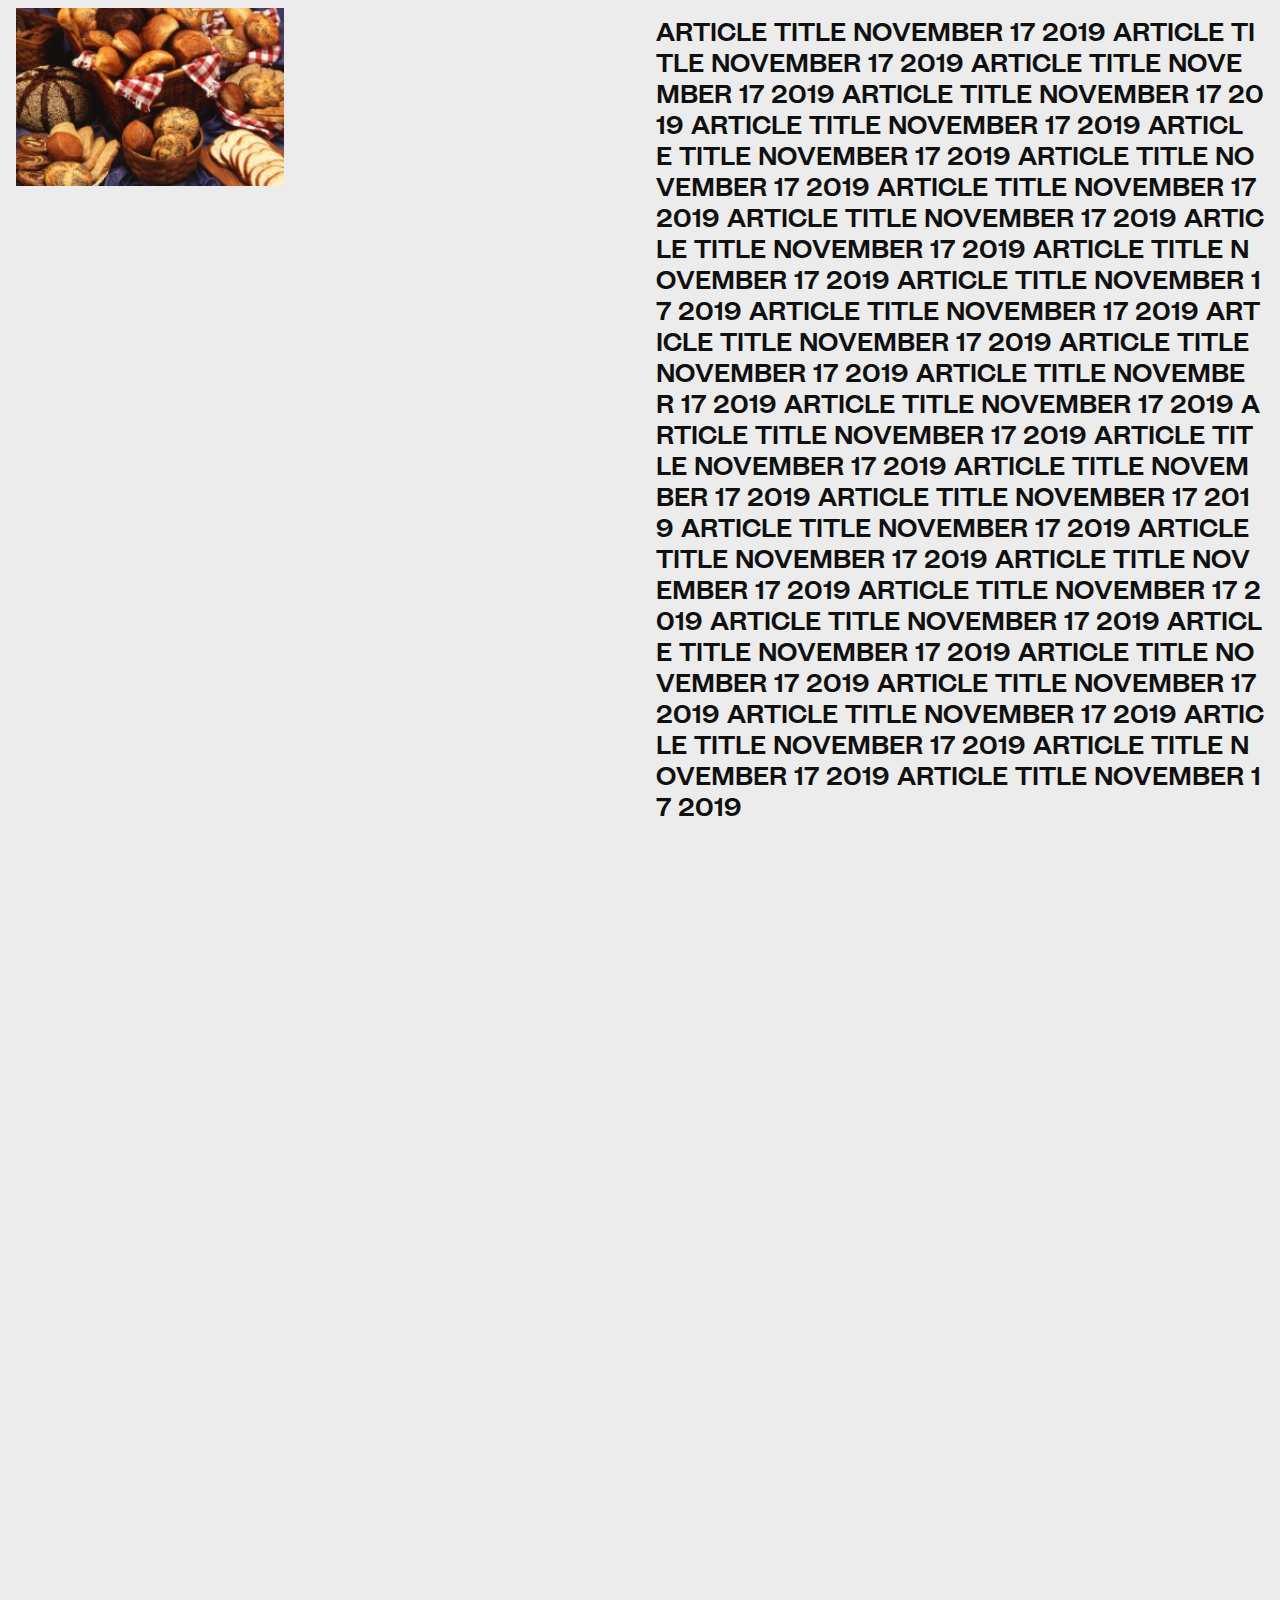
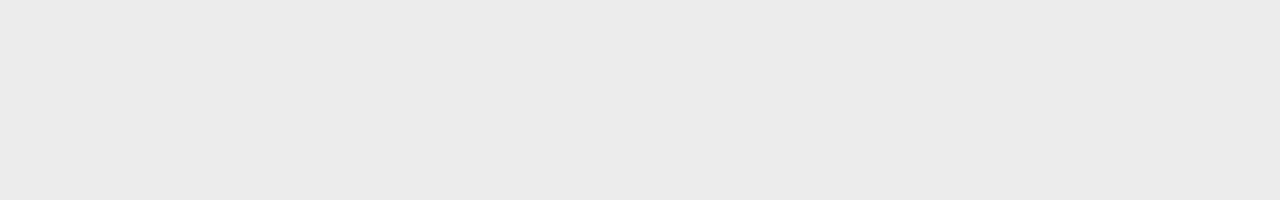
==== index.html @ 56f22597 "ahhhh" ====
<!DOCTYPE html>
<html lang="en" dir="ltr">
  <head>
    <meta charset="utf-8" />
    <meta name="viewport" content="width=device-width, initial-scale=1" />
    <title>Wrap Text</title>
    <link rel="stylesheet" href="style.css" />
  </head>

  <body>
    <section id="splash">
      <div class="image">
      </div>
      <div
        id="block"
        data-text="Article Title November 17 2019 Article Title November 17 2019 Article Title November 17 2019 Article Title November 17 2019 Article Title November 17 2019 Article Title November 17 2019 Article Title November 17 2019 Article Title November 17 2019 Article Title November 17 2019 Article Title November 17 2019 Article Title November 17 2019 Article Title November 17 2019 Article Title November 17 2019 Article Title November 17 2019 Article Title November 17 2019 Article Title November 17 2019 Article Title November 17 2019 Article Title November 17 2019 Article Title November 17 2019 Article Title November 17 2019 Article Title November 17 2019 Article Title November 17 2019 Article Title November 17 2019 Article Title November 17 2019 Article Title November 17 2019 Article Title November 17 2019 Article Title November 17 2019 Article Title November 17 2019 Article Title November 17 2019 Article Title November 17 2019 Article Title November 17 2019 Article Title November 17 2019 Article Title November 17 2019"
      ></div>
      <img
        style="width: 300px;"
        id="image"
        src="assets/0222-250px.jpg"
        alt="Breads arranged on table"
      />
    </section>
    <script src="wrap.js" charset="utf-8"></script>
    <script type="text/javascript">
      const wrapper = document.getElementById("splash");
      const block = document.getElementById("block");
      const imageObj = document.getElementById("image");
      block.innerHTML =
        block.innerHTML +
        letterWrapper(block.getAttribute("data-text"), "span", "letter");
      wrapAroundImage(block, imageObj, 75);
    </script>
  </body>
</html>
---- style.css ----
@font-face {
  font-family: "Mint";
  src: url("assets/fonts/Mint.Heavy.woff") format("woff");
  font-weight: 900;
  font-style: normal;
}

@font-face {
  font-family: "Mint";
  src: url("assets/fonts/Mint.Bold.woff") format("woff");
  font-weight: 600;
  font-style: normal;
}

@font-face {
  font-family: "Mint";
  src: url("assets/fonts/Mint.Thin.woff") format("woff");
  font-weight: 200;
  font-style: normal;
}

:root {
  height: 100%;
  font-size: 100%;
}

* {
  position: relative;
  box-sizing: border-box;
}

body {
  height: 100%;
  font-family: "Mint", sans-serif;
  opacity: 1;
  color: #101010;
  background-color: #ececec;
  font-size: 1.5em;
  font-weight: 600;
  margin: 0;
  min-height: 200vh;
}

a:link,
a:visited {
  color: inherit;
  text-decoration: none;
}

section {
  padding: 0.5rem;
}

.letter {
  display: inline-block;
  position: relative;
}

#image {
  position: absolute;
  top: 0;
  pointer-events: none;
  left: 0;
  opacity: 1;
  transition: 0.05s linear transform;
}

#splash {
  height: 100%;
  display: flex;
  justify-content: space-between;
}

#block   {
  position: absolute;
  right: 0;
}

#block, .image {
  max-height: 100vh;
  overflow: hidden;
}

#splash > * {
 width: 50%;
 padding: .5rem 1rem;
 text-transform: uppercase;
}
.image {
  background-image: url('assets/0166.jpg');
  background-size: cover;
}

#work {
  background-color: #010101;
  color: white;
  z-index: 10;
}

header {
  text-align: center;
}
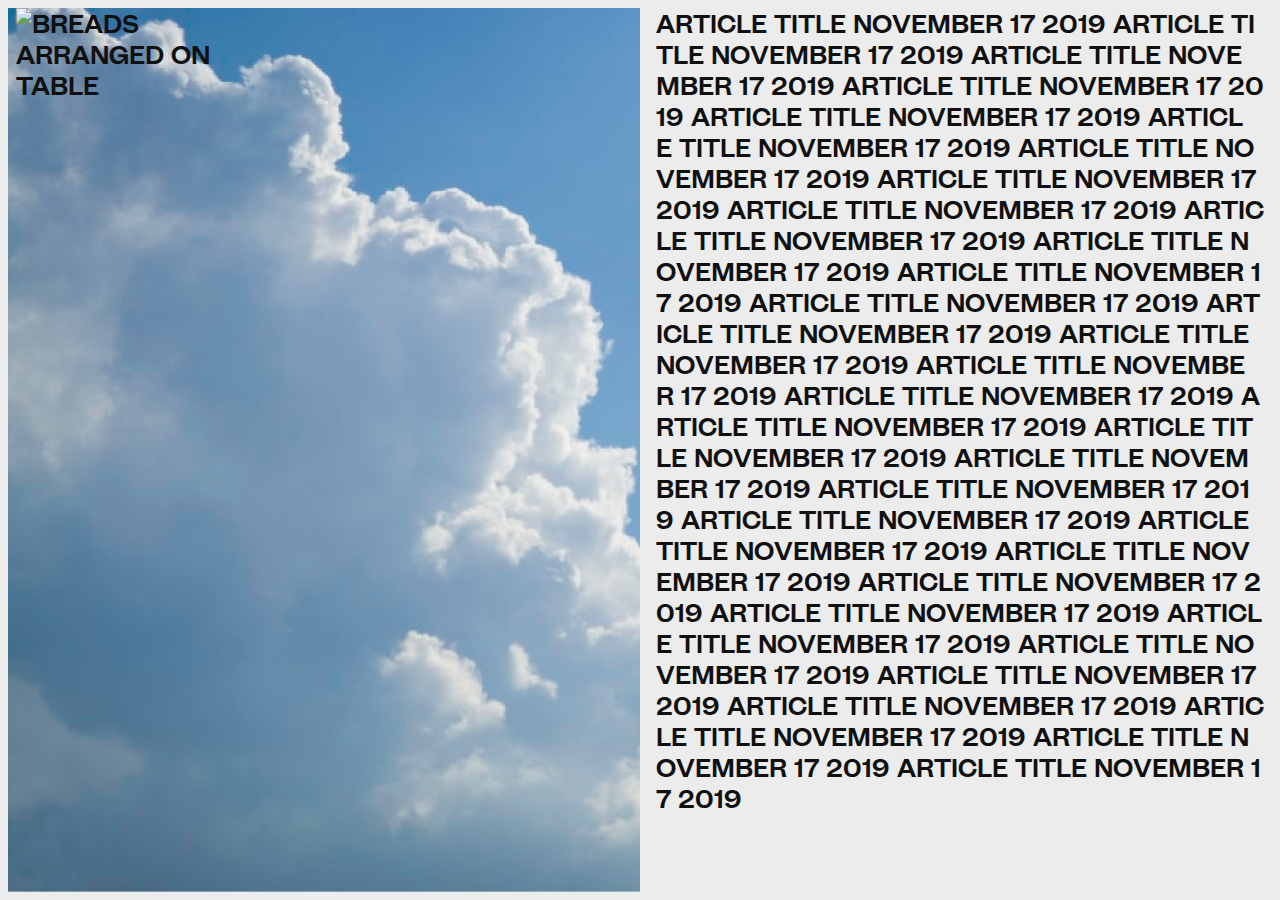
==== commit 6a8ec06c: "s" ====
--- a/index.html
+++ b/index.html
@@ -18,7 +18,7 @@
       <img
         style="width: 300px;"
         id="image"
-        src="assets/0222-250px.jpg"
+        src="assets/0033.jpg"
         alt="Breads arranged on table"
       />
     </section>
--- a/style.css
+++ b/style.css
@@ -38,7 +38,6 @@
   font-size: 1.5em;
   font-weight: 600;
   margin: 0;
-  min-height: 200vh;
 }
 
 a:link,
@@ -82,12 +81,14 @@
 }
 
 #splash > * {
+ top: 0;
  width: 50%;
  padding: .5rem 1rem;
+ bottom: .5rem;
  text-transform: uppercase;
 }
 .image {
-  background-image: url('assets/0166.jpg');
+  background-image: url('assets/sunny.jpg');
   background-size: cover;
 }
 
